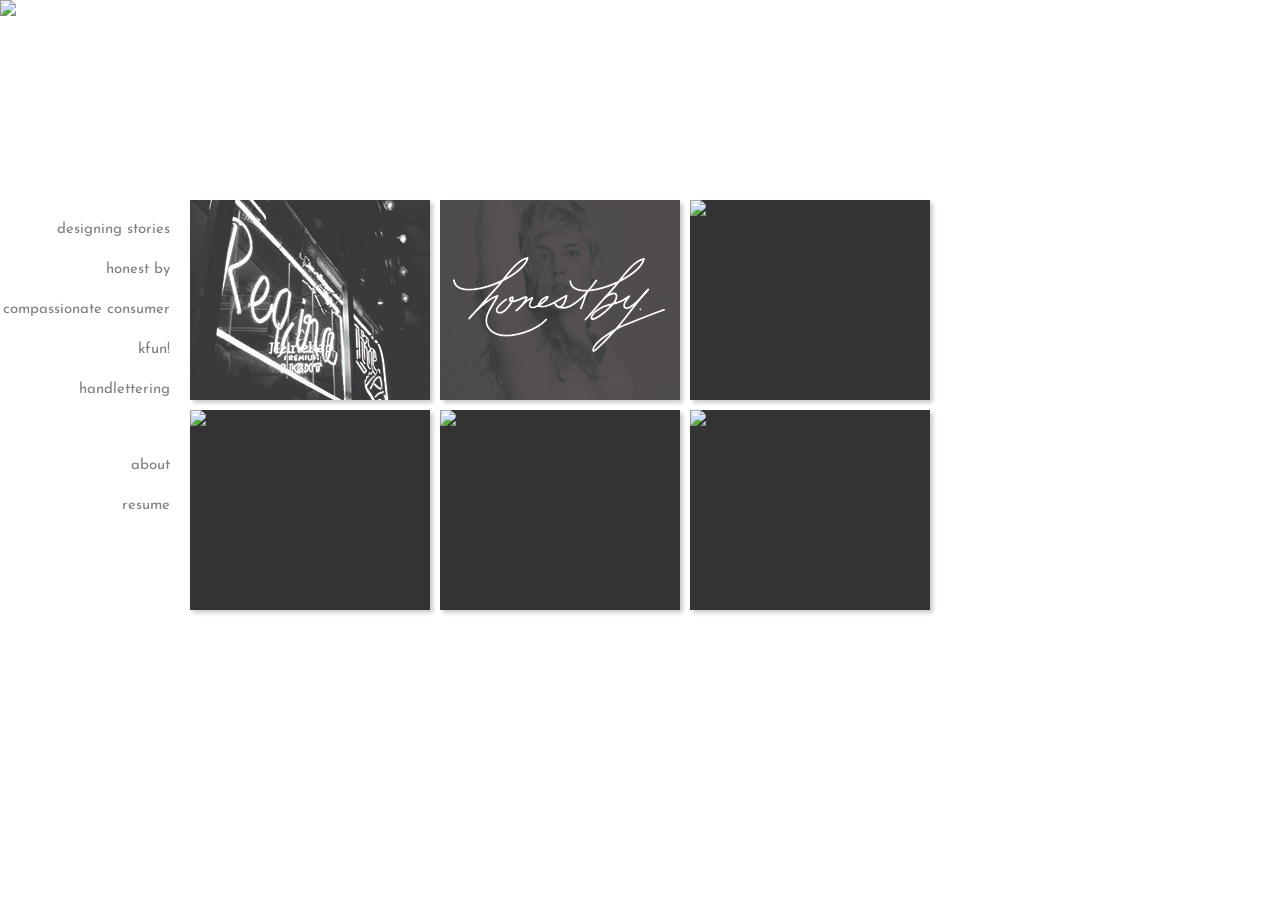
==== final/index.html @ 7bc39537 "n" ====
<!DOCTYPE html>
<html>

	<head>
		<title>Marissa Scipione</title>
		
		
		<!-- our style sheet -->
		<link rel="stylesheet" type="text/css" href="style.css" />
		
		<link href='http://fonts.googleapis.com/css?family=Josefin+Sans:light,regular,bold,bolditalic' rel='stylesheet' type='text/css'>

	</head>
	
	<body>
	<div class="container">
	
	
	<header class="span-24">
		<a href="index.html" class="logo"> <img src="logo.jpg"></a>
	</header>
	
	
	<section class="sidebar">
		
			<nav>
				<ul>
				<li><a href="designingstories.html">designing stories</a></li>
				<li><a href="honestby.html">honest by</a></li>
				<li><a href="compassionateconsumption.html">compassionate consumer</a></li>
				<li><a href="kfun.html">kfun!</a></li>
				<li><a href="handlettering.html">handlettering</a></
				<br>
				<br>
				<br>
				<br>
				<li><a href="about.html">about</a></li>
				<li><a href="marissascipione2013.pdf">resume</a></li>
				</ul>
			</nav>
	
			<div class="clearfix">
			</div>
	</section><!-- end sidebar-->
		
	
	<section class="content">
	
		<article class="projects">
			<a href="designingstories.html"> <img src="designingstoriespreview.jpg"> </a>
		</article>
		
		<article class="projects">
			<a href="honestby.html"> <img src="honestbypreview.jpg"> </a>
		</article>
		
		<article class="projects">
			<a href="emeraldnecklace.html"> <img src="emeraldnecklacepreview.jpg"> </a>
		</article>
		
		<article class="projects">
			<a href="girltalk.html"> <img src="girltalkpreview.jpg"> </a>
		</article>
		
		<article class="projects">
			<a href="letters.html"> <img src="letterspreview.jpg"> </a>
		</article>
		
		<article class="projects">
			<a href="accion.html"> <img src="accionpreview.jpg"> </a>
		</article>
		
		
		<div class="clearfix">
			</div>

	</section><!--end content -->


	</div><!-- end container -->
	</body>
---- final/style.css ----
* {
margin: 0;
padding: 0;
}

/* CLEARFIX  */
	clearfix:after {
	content: ".";
	display: block;
	clear: both;
	visibility: hidden;
	line-height: 0;
	height: 0;
}
 
.clearfix {
	display: inline-block;
}
 
html[xmlns] .clearfix {
	display: block;
}
 
* html .clearfix {
	height: 1%;
}

.container {
	margin: auto;
}

.sidebar {
	height: 620px;
	width: 180px;
	margin: 0 10px 0 0;
	float: left;
	overflow: hidden;
	border: none;
	opacity: 1;
}

.content {
	width: 750px;
	float: left;
}

.projects {
	height: 200px;
	width: 240px;
	background-color: rgba(0, 0, 0, 0.8);
	margin: 0 10px 10px 0;

	box-shadow: 3px 3px 4px #CCC;
	box-shadow: 3px 3px 4px #CCC;
	box-shadow: 3px 3px 4px #CCC;
	
	float: left;
	overflow: hidden;
	
	transition: opacity .4s ease-in-out;
	transition: opacity .4s ease-in-out;
	opacity: 1;	
}



section article:hover {
	opacity: .5;
	
}

section article.span-first:hover {
	opacity: 1;
}


nav ul li a {
	font-family: 'Josefin Sans', arial, serif;
	font-size: 15px;
	line-height: 40px;
	color: gray;
	text-decoration: none;
}

nav ul li {
	list-style-type:none;
	margin: 0px;
	text-align: right;
}

nav ul {
	margin: 10px 10px 0 0;
}

nav ul li a:hover {
	color: babyblue;
}

nav ul li a.on {
	color: gray;
}


section article.content {
	float: left;
	height: 600px;
	width: 740px;
	
}

header.logotype {
	float: left;

}

header {
	height: 200px;
}

p {
	font-family: 'Helvetica', arial, serif;
	font-size: 11px;
	line-height: 14px;
	width: 240px;
	margin: 0 0 0 5px;
	float: left;

}
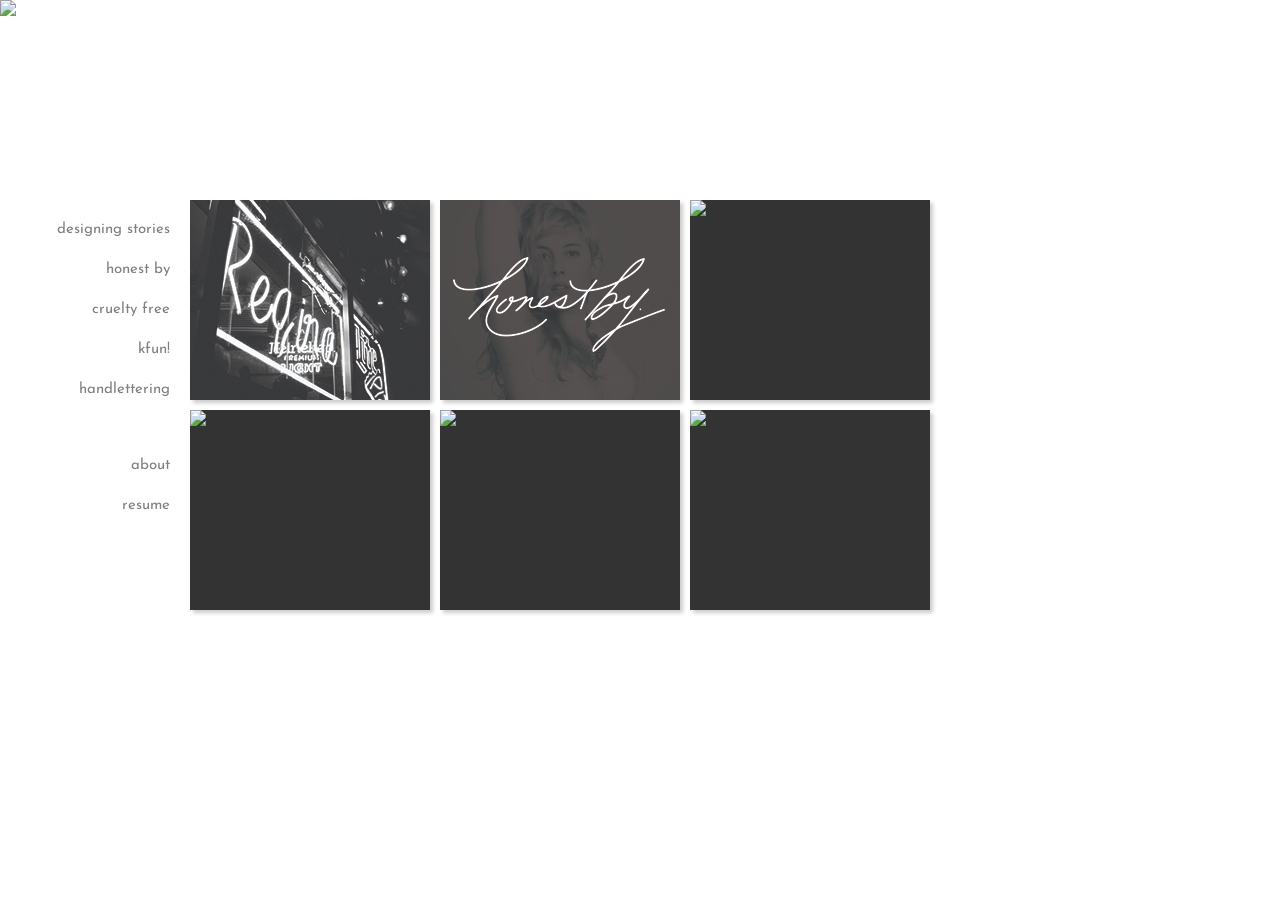
==== commit 6742b76d: "ihiheiw" ====
--- a/final/index.html
+++ b/final/index.html
@@ -27,7 +27,7 @@
 				<ul>
 				<li><a href="designingstories.html">designing stories</a></li>
 				<li><a href="honestby.html">honest by</a></li>
-				<li><a href="compassionateconsumption.html">compassionate consumer</a></li>
+				<li><a href="crueltyfree.html">cruelty free</a></li>
 				<li><a href="kfun.html">kfun!</a></li>
 				<li><a href="handlettering.html">handlettering</a></
 				<br>
@@ -55,19 +55,19 @@
 		</article>
 		
 		<article class="projects">
-			<a href="emeraldnecklace.html"> <img src="emeraldnecklacepreview.jpg"> </a>
+			<a href="crueltyfree.html"> <img src="crueltyfreepreview.jpg"> </a>
 		</article>
 		
 		<article class="projects">
-			<a href="girltalk.html"> <img src="girltalkpreview.jpg"> </a>
+			<a href="kfun.html"> <img src="kfunpreview.jpg"> </a>
 		</article>
 		
 		<article class="projects">
-			<a href="letters.html"> <img src="letterspreview.jpg"> </a>
+			<a href="teaandcigars.html"> <img src="teaandcigarspreview.jpg"> </a>
 		</article>
 		
 		<article class="projects">
-			<a href="accion.html"> <img src="accionpreview.jpg"> </a>
+			<a href="sketchbook.html"> <img src="sketchbookpreview.jpg"> </a>
 		</article>
 		
 		
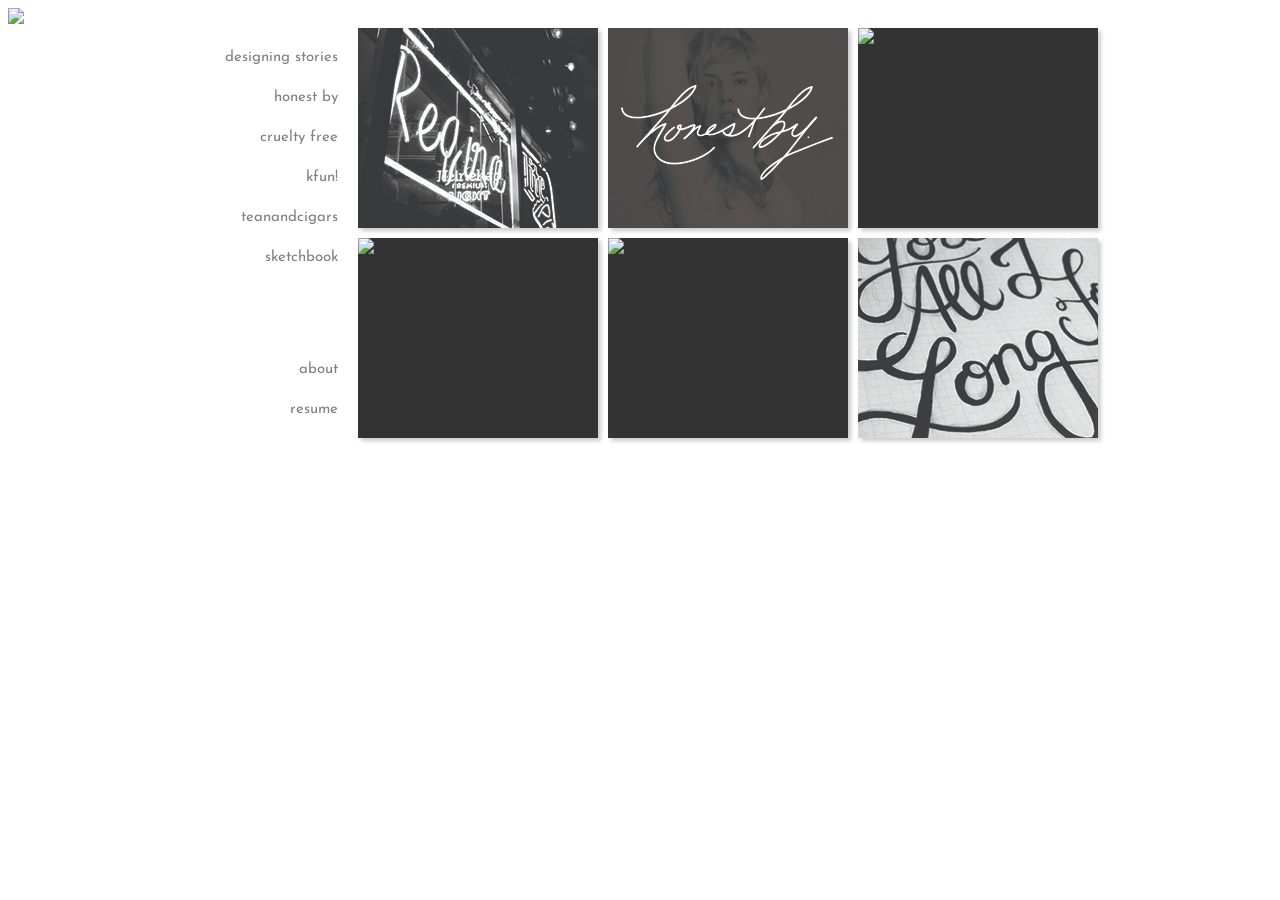
==== commit 7abdf6be: "sdsds" ====
--- a/final/index.html
+++ b/final/index.html
@@ -5,7 +5,6 @@
 		<title>Marissa Scipione</title>
 		
 		
-		<!-- our style sheet -->
 		<link rel="stylesheet" type="text/css" href="style.css" />
 		
 		<link href='http://fonts.googleapis.com/css?family=Josefin+Sans:light,regular,bold,bolditalic' rel='stylesheet' type='text/css'>
@@ -29,7 +28,8 @@
 				<li><a href="honestby.html">honest by</a></li>
 				<li><a href="crueltyfree.html">cruelty free</a></li>
 				<li><a href="kfun.html">kfun!</a></li>
-				<li><a href="handlettering.html">handlettering</a></
+				<li><a href="teaandcigars.html">teanandcigars</a></li>
+				<li><a href="sketchbook.html">sketchbook</a></li>
 				<br>
 				<br>
 				<br>
@@ -74,7 +74,7 @@
 		<div class="clearfix">
 			</div>
 
-	</section><!--end content -->
+	</section>
 
 
 	</div><!-- end container -->
--- a/final/style.css
+++ b/final/style.css
@@ -1,18 +1,3 @@
-* {
-margin: 0;
-padding: 0;
-}
-
-/* CLEARFIX  */
-	clearfix:after {
-	content: ".";
-	display: block;
-	clear: both;
-	visibility: hidden;
-	line-height: 0;
-	height: 0;
-}
- 
 .clearfix {
 	display: inline-block;
 }
@@ -31,7 +16,7 @@
 
 .sidebar {
 	height: 620px;
-	width: 180px;
+	width: 340px;
 	margin: 0 10px 0 0;
 	float: left;
 	overflow: hidden;
@@ -108,13 +93,11 @@
 	
 }
 
-header.logotype {
+header.logo {
 	float: left;
+    height: 200px;
+	width: 740px;
 
-}
-
-header {
-	height: 200px;
 }
 
 p {
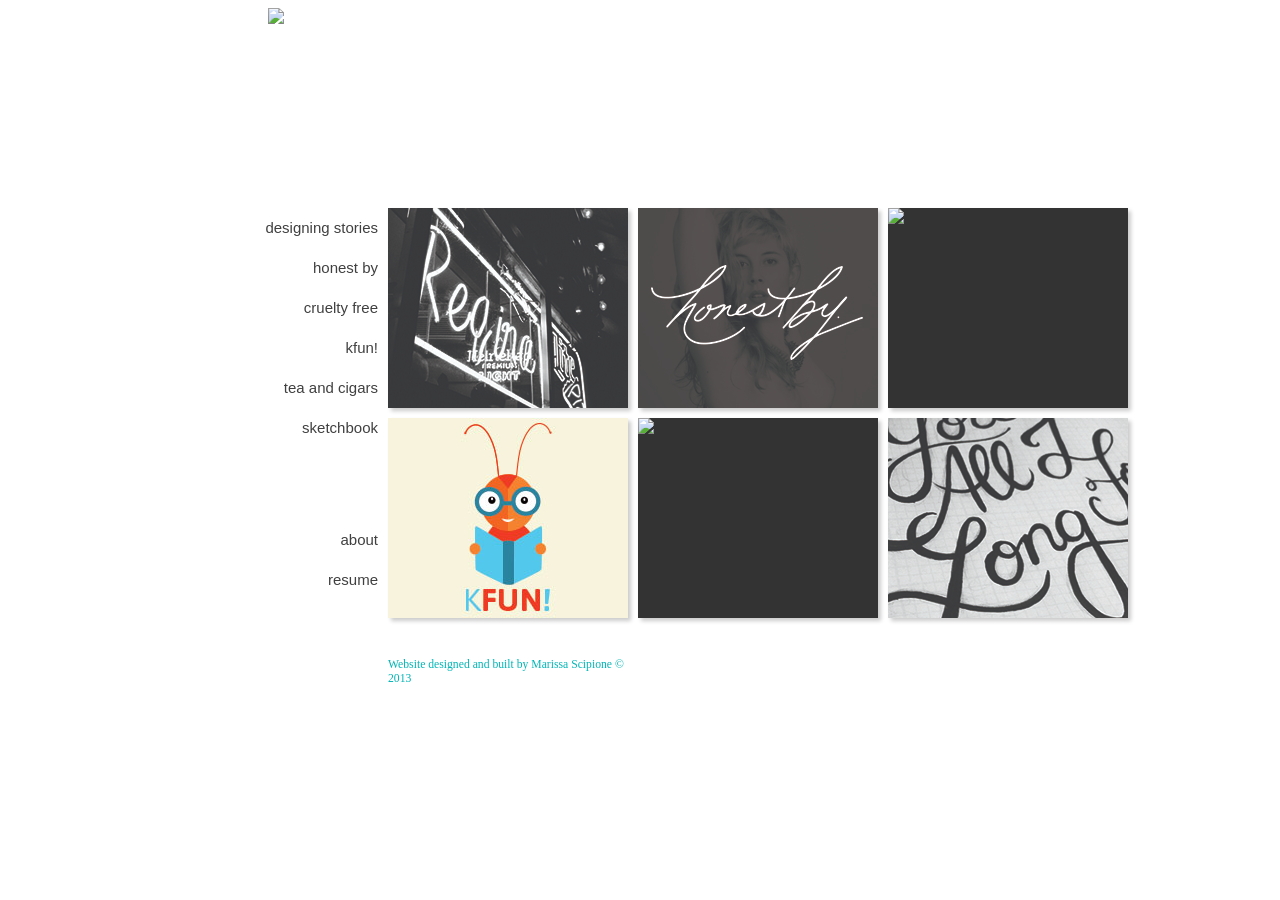
==== commit 997915e9: "tons" ====
--- a/final/index.html
+++ b/final/index.html
@@ -28,7 +28,7 @@
 				<li><a href="honestby.html">honest by</a></li>
 				<li><a href="crueltyfree.html">cruelty free</a></li>
 				<li><a href="kfun.html">kfun!</a></li>
-				<li><a href="teaandcigars.html">teanandcigars</a></li>
+				<li><a href="teaandcigars.html">tea and cigars</a></li>
 				<li><a href="sketchbook.html">sketchbook</a></li>
 				<br>
 				<br>
@@ -76,7 +76,21 @@
 
 	</section>
 
+	</div>
 
-	</div><!-- end container -->
-	</body>
+</div>
 
+<div class="break">
+</div>
+<div class="break">
+</div>
+
+		
+<footer>
+	<p id="copyright"> Website designed and built by Marissa Scipione &#169; 2013 </p>
+</footer>
+
+</div>	
+	
+</body>
+</html>
--- a/final/style.css
+++ b/final/style.css
@@ -1,3 +1,12 @@
+	clearfix:after {
+	content: ".";
+	display: block;
+	clear: both;
+	visibility: hidden;
+	line-height: 0;
+	height: 0;
+}
+ 
 .clearfix {
 	display: inline-block;
 }
@@ -11,12 +20,12 @@
 }
 
 .container {
-	margin: auto;
+	margin-left: 190px;
 }
 
 .sidebar {
-	height: 620px;
-	width: 340px;
+	height: 500px;
+	width: 180px;
 	margin: 0 10px 0 0;
 	float: left;
 	overflow: hidden;
@@ -25,6 +34,7 @@
 }
 
 .content {
+	background-color: #FFF;
 	width: 750px;
 	float: left;
 }
@@ -60,10 +70,10 @@
 
 
 nav ul li a {
-	font-family: 'Josefin Sans', arial, serif;
+	font-family: 'Baskerville', arial, serif;
 	font-size: 15px;
 	line-height: 40px;
-	color: gray;
+	color: #404040;
 	text-decoration: none;
 }
 
@@ -74,30 +84,38 @@
 }
 
 nav ul {
-	margin: 10px 10px 0 0;
+	margin: 0px 0px  0;
 }
 
 nav ul li a:hover {
-	color: babyblue;
+	color: #00b5b6;
 }
 
 nav ul li a.on {
-	color: gray;
+	color: #00b5b6;
 }
 
 
 section article.content {
 	float: left;
-	height: 600px;
+	height: 400px;
 	width: 740px;
 	
 }
 
+article.info-me
+    float: left;
+	
+
 header.logo {
-	float: left;
-    height: 200px;
-	width: 740px;
+	float: left
 
+
+}
+
+header {
+	height: 200px;
+    margin-left:70px;
 }
 
 p {
@@ -106,6 +124,26 @@
 	line-height: 14px;
 	width: 240px;
 	margin: 0 0 0 5px;
-	float: left;
+	float: left
 
-}+}
+
+div.break{
+	height:220px;
+	}
+	
+
+footer{
+float: left;
+
+
+
+}
+
+
+#copyright{
+	font-family:'Baskerville';
+	font-size:.73em;
+	margin:10px 0px 0px 0px;
+	color: #00b5b6;
+	}
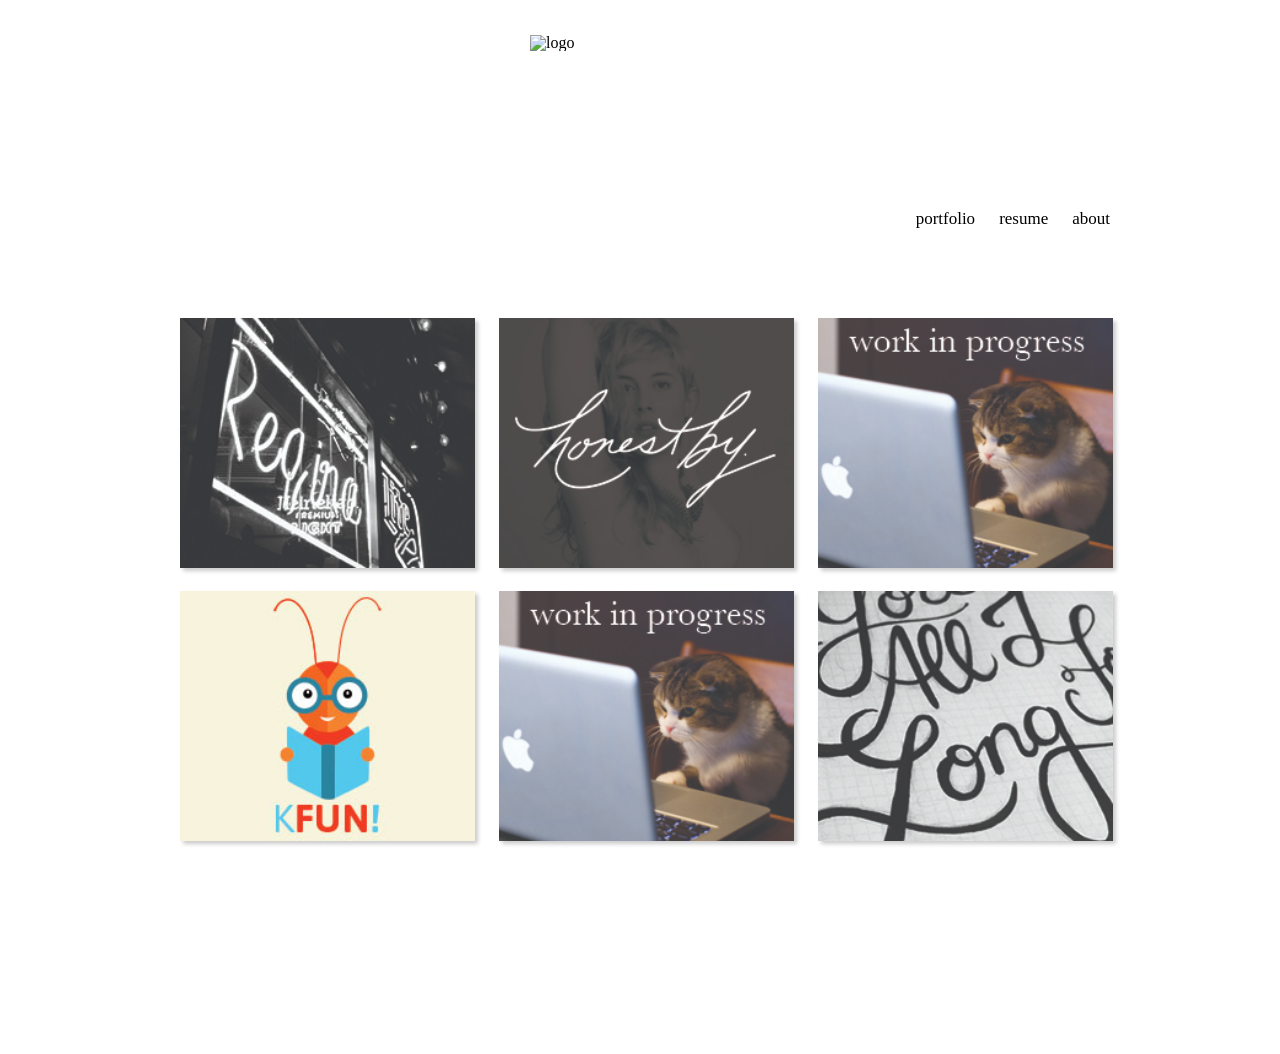
==== commit 6ba09d5a: "jljkljljkl" ====
--- a/final/index.html
+++ b/final/index.html
@@ -1,96 +1,43 @@
 <!DOCTYPE html>
 <html>
+  <head>
+  	      
+  <link rel="stylesheet" href="style2.css" type="text/css" media="screen" />
+  	<title>Marissa Scipione</title>
+  </head>
 
-	<head>
-		<title>Marissa Scipione</title>
-		
-		
-		<link rel="stylesheet" type="text/css" href="style.css" />
-		
-		<link href='http://fonts.googleapis.com/css?family=Josefin+Sans:light,regular,bold,bolditalic' rel='stylesheet' type='text/css'>
+  <body>
 
-	</head>
-	
-	<body>
-	<div class="container">
-	
-	
-	<header class="span-24">
-		<a href="index.html" class="logo"> <img src="logo.jpg"></a>
+  <header>
+<div id="wholepage">
+  	<div id="logo">
+  	<img alt="logo" src="logo.jpg">
+  	</div>
+
+
+<nav id="menu">
+	<ul>
+		<li><a href="index.html">portfolio</a></li>
+		<Li><a href="marissascipione2013.pdf">resume</a></li>
+		<li><a href="about.html">about</a></li>
+</nav>
+
 	</header>
-	
-	
-	<section class="sidebar">
-		
-			<nav>
-				<ul>
-				<li><a href="designingstories.html">designing stories</a></li>
-				<li><a href="honestby.html">honest by</a></li>
-				<li><a href="crueltyfree.html">cruelty free</a></li>
-				<li><a href="kfun.html">kfun!</a></li>
-				<li><a href="teaandcigars.html">tea and cigars</a></li>
-				<li><a href="sketchbook.html">sketchbook</a></li>
-				<br>
-				<br>
-				<br>
-				<br>
-				<li><a href="about.html">about</a></li>
-				<li><a href="marissascipione2013.pdf">resume</a></li>
-				</ul>
-			</nav>
-	
-			<div class="clearfix">
-			</div>
-	</section><!-- end sidebar-->
-		
-	
-	<section class="content">
-	
-		<article class="projects">
-			<a href="designingstories.html"> <img src="designingstoriespreview.jpg"> </a>
-		</article>
-		
-		<article class="projects">
-			<a href="honestby.html"> <img src="honestbypreview.jpg"> </a>
-		</article>
-		
-		<article class="projects">
-			<a href="crueltyfree.html"> <img src="crueltyfreepreview.jpg"> </a>
-		</article>
-		
-		<article class="projects">
-			<a href="kfun.html"> <img src="kfunpreview.jpg"> </a>
-		</article>
-		
-		<article class="projects">
-			<a href="teaandcigars.html"> <img src="teaandcigarspreview.jpg"> </a>
-		</article>
-		
-		<article class="projects">
-			<a href="sketchbook.html"> <img src="sketchbookpreview.jpg"> </a>
-		</article>
-		
-		
-		<div class="clearfix">
-			</div>
 
-	</section>
 
-	</div>
 
+<section id="images">
+	<br><br><br>
+	<a href="designingstories.html"><img class="homepage" alt="designingstories" src="designingstoriespreview.jpg"></a></img>
+	<a href="honestby.html"><img class="homepage" alt ="honestby" src="honestbypreview.jpg"></a>
+	<a href="workinprogress.html"><img class="homepage" alt="progress" src="workinprogresspreview.jpg"></a>
+	<br>
+
+	<a href="kfun.html"><img class="homepage-1" alt="kfun" src="kfunpreview.jpg"></a>
+	<a href="workinprogress.html"><img class="homepage-1" alt="progress" src="workinprogresspreview.jpg"></a>
+	<a href="sketchbook.html"><img class="homepage-1" alt="sketchbook" src="sketchbookpreview.jpg"></a>
+</section>
 </div>
 
-<div class="break">
-</div>
-<div class="break">
-</div>
-
-		
-<footer>
-	<p id="copyright"> Website designed and built by Marissa Scipione &#169; 2013 </p>
-</footer>
-
-</div>	
-	
 </body>
-</html>
+</html>
--- a/final/style2.css
+++ b/final/style2.css
@@ -0,0 +1,294 @@
+html, body, div, span, applet, object, iframe,
+h1, h2, h3, h4, h5, h6, p, blockquote, pre,
+a, abbr, acronym, address, big, cite, code,
+del, dfn, em, img, ins, kbd, q, s, samp,
+small, strike, strong, sub, sup, tt, var,
+b, u, i, center,
+dl, dt, dd, ol, ul, li,
+fieldset, form, label, legend,
+table, caption, tbody, tfoot, thead, tr, th, td,
+article, aside, canvas, details, embed, 
+figure, figcaption, footer, header, hgroup, 
+menu, nav, output, ruby, section, summary,
+time, mark, audio, video {
+	margin: 0;
+	padding: 0;
+	border: 0;
+	font-size: 100%;
+	font: inherit;
+	vertical-align: baseline;
+}
+/* HTML5 display-role reset for older browsers */
+article, aside, details, figcaption, figure, 
+footer, header, hgroup, menu, nav, section {
+	display: block;
+}
+body {
+	line-height: 1;
+}
+ol, ul {
+	list-style: none;
+}
+blockquote, q {
+	quotes: none;
+}
+blockquote:before, blockquote:after,
+q:before, q:after {
+	content: '';
+	content: none;
+}
+table {
+	border-collapse: collapse;
+	border-spacing: 0;
+}
+
+
+/* END RESET */
+
+
+
+
+
+
+body {
+	max-width: 960px;
+	margin: 0 auto;
+	}
+
+
+
+
+header {
+	position:relative;
+	height:250px;
+	}
+
+
+
+#logo {
+	position:relative;
+	left:370px;
+	top:35px;
+	display:inline-block;
+	margin:0 auto;
+	text-align: center;
+	}
+
+
+
+
+
+/*Top Nav*/
+
+#menu {
+	position:absolute;
+	top: 200px;
+	text-align: right;
+	width:100%;
+	}
+
+#menu ul li a {
+
+	list-style:none;
+	text-transform:lowercase;
+	font-family:baskerville;
+	font-size: 17px;
+	text-decoration:none;
+	color:black;
+	}
+
+#menu li {
+	display:inline-block;
+	padding:10px 10px 10px 10px;
+	}
+
+
+#menu ul a:active  {color:white;}
+#menu ul a:visited {color:black;}
+#menu ul a:hover  {color:rgb(183,220,225);}
+
+
+
+
+
+
+/*Home*/
+
+#images {
+	float:left;
+	width:960px;
+	margin:10px;
+	}
+
+.homepage {
+	width: 295px;
+	height: 250px;
+	margin: 10px;
+}
+
+.homepage-1 {
+	width: 295px;
+	height: 250px;
+	margin-left: 10px;
+	margin-right:10px;
+	margin-top: 10px;
+	margin-bottom:200px;
+	}
+
+#images img {
+
+	box-shadow: 3px 3px 4px #CCC;
+	box-shadow: 3px 3px 4px #CCC;
+	box-shadow: 3px 3px 4px #CCC;
+	transition: opacity .4s ease-in-out;
+	transition: opacity .4s ease-in-out;opacity:1.0;
+	}
+
+#images img:hover {
+	opacity:0.4;
+	}
+
+
+/*About*/
+
+
+
+#myface {
+	float:left;
+	width:200px;
+	margin-left:200px;
+}
+
+
+
+.bio {
+	float:right;
+	width:350px;
+	margin-right:150px;
+	font-family: Baskerville;
+	font-size: 12px;
+	line-height: 16px;
+}
+
+
+
+h2  {
+	font-size: 18px;
+	font-family: Baskerville;
+	}
+
+#designed {
+	float:left;
+	clear:left;
+	width:300px;
+	margin-left:203px;
+	margin-top:10px;
+	font-family: helvetica;
+	font-size: 10px;
+	font-style: italic;
+}
+
+
+
+/*Porfolio Content*/
+
+#larger {
+	float:left;
+	width:500px;
+}
+
+.bodytext h2 {
+	font-family: Baskerville;
+	text-transform: italic;
+	font-size: 20px;
+	font-style: bold;
+	}
+
+
+.bodytext {
+	float:right;
+	width:350px;
+	font-family: Baskerville;
+	font-size: 15px;
+	line-height: 19px;
+}
+
+
+
+.bodytext ul a {
+	text-decoration: none;
+	color:black;
+}
+
+.bodytext ul {
+	color:black;
+}
+
+
+.bodytext ul a:active  {color:white;}
+.bodytext ul a:visited {color:black;}
+.bodytext ul a:hover  {color:rgb(183,220,225);}
+
+
+
+
+.image-h-1 {
+	width: 500px;
+	height: 1500px;
+	margin-left: 40px;
+	margin-bottom:10px;
+}
+
+.image-h-11 {
+	width: 550px;
+	height: 1750px;
+	
+
+
+.image-h-2 {
+width: 600px;
+height: 900px;
+margin-left: 40px;
+margin-bottom:10px;
+}
+
+.image-h-3 {
+width: 500px;
+height: 380px;
+margin-left: 40px;
+margin-bottom:10px;
+}
+
+.image-h-4 {
+width: 500px;
+height: 300px;
+margin-left: 40px;
+margin-bottom:10px;
+}
+
+.image-h-5 {
+width: 500px;
+height: 200px;
+margin-left: 40px;
+margin-bottom:10px;
+}
+
+.image-1 {
+width: 500px;
+height: 680px;
+margin-left: 40px;
+margin-bottom:10px;
+}
+
+.bodytext {
+	float:right;
+	width:350px;
+	font-family: helvetica;
+	font-size: 11px;
+	line-height: 15px;
+}
+
+
+
+
+
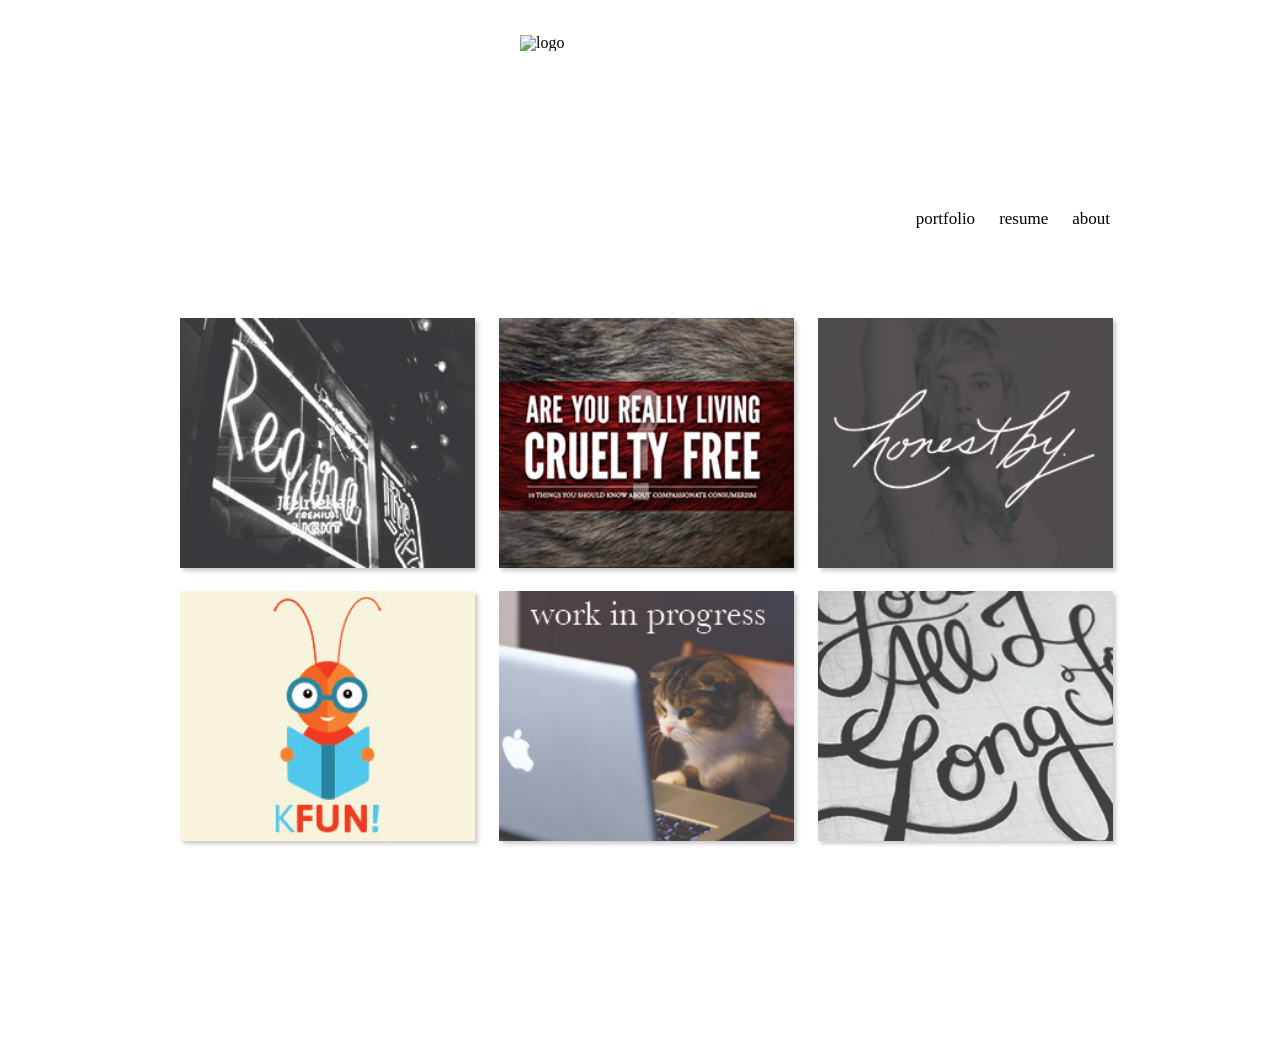
==== commit 9a94abfe: "logo" ====
--- a/final/index.html
+++ b/final/index.html
@@ -29,12 +29,12 @@
 <section id="images">
 	<br><br><br>
 	<a href="designingstories.html"><img class="homepage" alt="designingstories" src="designingstoriespreview.jpg"></a></img>
+	<a href="crueltyfree.html"><img class="homepage" alt="crueltyfree" src="crueltyfreepreview.jpg"></a>
 	<a href="honestby.html"><img class="homepage" alt ="honestby" src="honestbypreview.jpg"></a>
-	<a href="workinprogress.html"><img class="homepage" alt="progress" src="workinprogresspreview.jpg"></a>
 	<br>
 
 	<a href="kfun.html"><img class="homepage-1" alt="kfun" src="kfunpreview.jpg"></a>
-	<a href="workinprogress.html"><img class="homepage-1" alt="progress" src="workinprogresspreview.jpg"></a>
+	<a href="teaandcigars.html"><img class="homepage-1" alt="teaandcigars" src="workinprogresspreview.jpg"></a>
 	<a href="sketchbook.html"><img class="homepage-1" alt="sketchbook" src="sketchbookpreview.jpg"></a>
 </section>
 </div>
--- a/final/style2.css
+++ b/final/style2.css
@@ -67,7 +67,7 @@
 
 #logo {
 	position:relative;
-	left:370px;
+	left:360px;
 	top:35px;
 	display:inline-block;
 	margin:0 auto;
@@ -105,7 +105,7 @@
 
 #menu ul a:active  {color:white;}
 #menu ul a:visited {color:black;}
-#menu ul a:hover  {color:rgb(183,220,225);}
+#menu ul a:hover  {color:rgb(80,196,203);}
 
 
 
@@ -153,7 +153,7 @@
 
 
 
-#myface {
+#me {
 	float:left;
 	width:200px;
 	margin-left:200px;
@@ -227,7 +227,7 @@
 
 .bodytext ul a:active  {color:white;}
 .bodytext ul a:visited {color:black;}
-.bodytext ul a:hover  {color:rgb(183,220,225);}
+.bodytext ul a:hover  {color:rgb(80,196,203);}
 
 
 
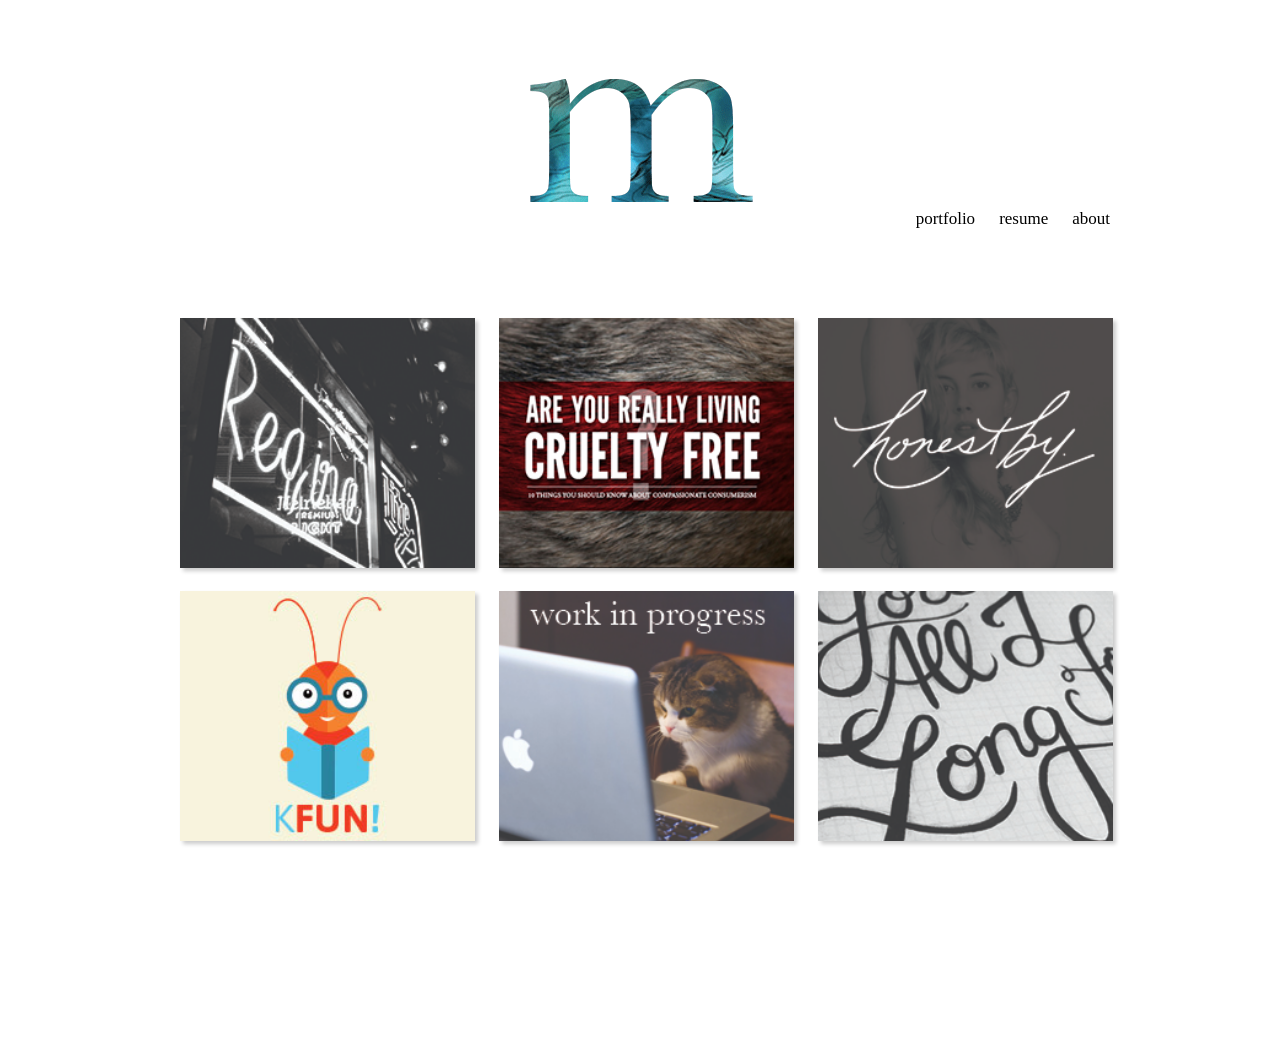
==== commit 71ecc580: "more" ====
--- a/final/index.html
+++ b/final/index.html
@@ -11,7 +11,7 @@
   <header>
 <div id="wholepage">
   	<div id="logo">
-  	<img alt="logo" src="logo.jpg">
+  	<img alt="logo" src="logo.gif">
   	</div>
 
 
